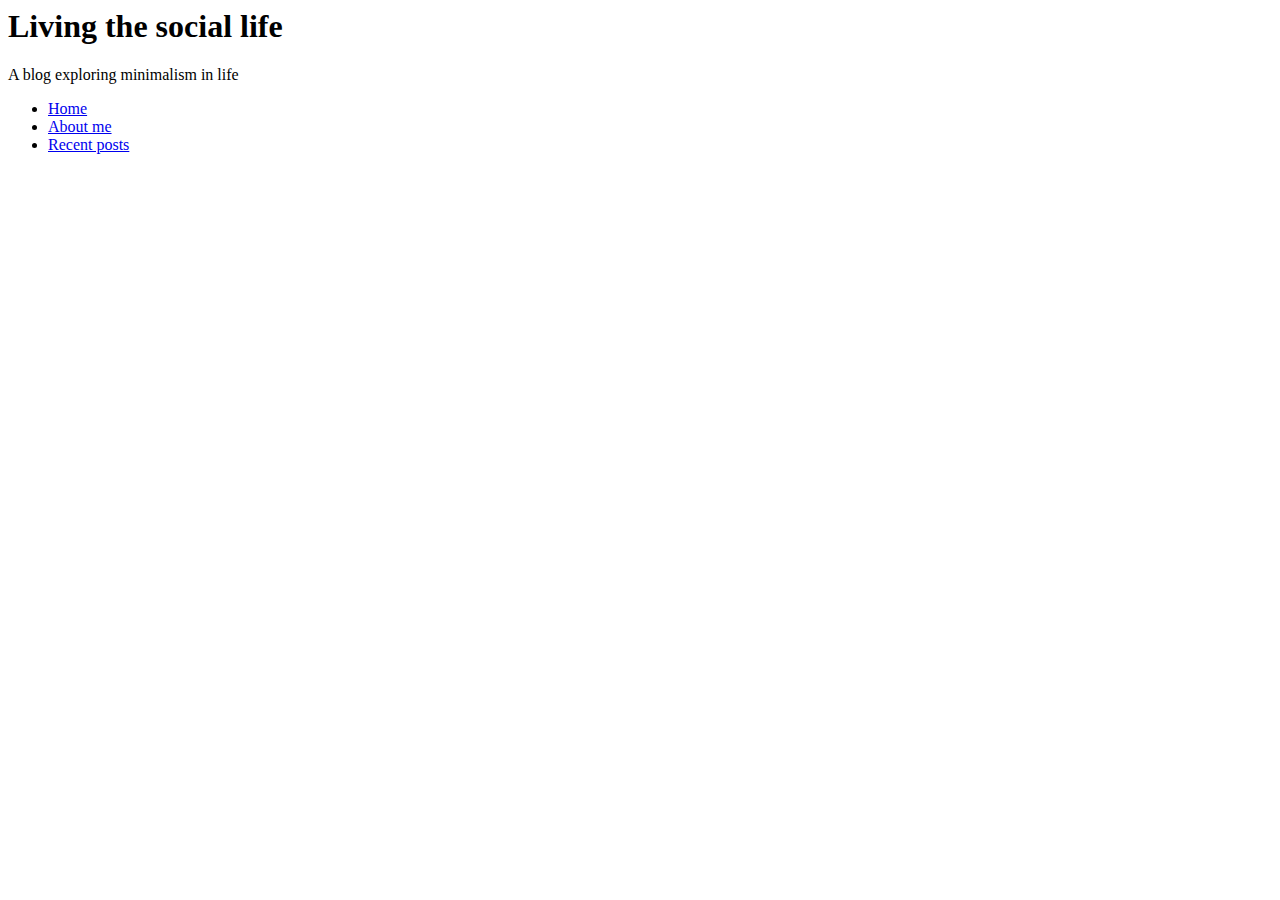
==== responsiveBootcamp/page1/index.html @ ff9ac965 "updated the html and css files" ====
<html>
    <head>
        <link href="https://fonts.googleapis.com/css?family=Lora|Ubuntu:400,700&display=swap" rel="stylesheet">
        <link rel="stylesheet" href="css/styles.css">
    </head>
    <body> 
        <header>
            <div class="container container-nav">
                <div class="site-title">
                    <h1>Living the social life</h1>
                    <p class="subtitle">A blog exploring minimalism in life</p>
                </div>
                <nav>
                    <ul>
                        <li><a href="#">Home</a></li>
                        <li><a href="#">About me</a></li>
                        <li><a href="#">Recent posts</a></li>
                    </ul>
                </nav>
            </div> <!-- / .container -->
        </header>

        <div class="container">
            <main>

            </main>
            <aside>
                
            </aside>
        </div>

        <footer>
            <p></p>
            <p></p>
        </footer>
    </body>
</html>
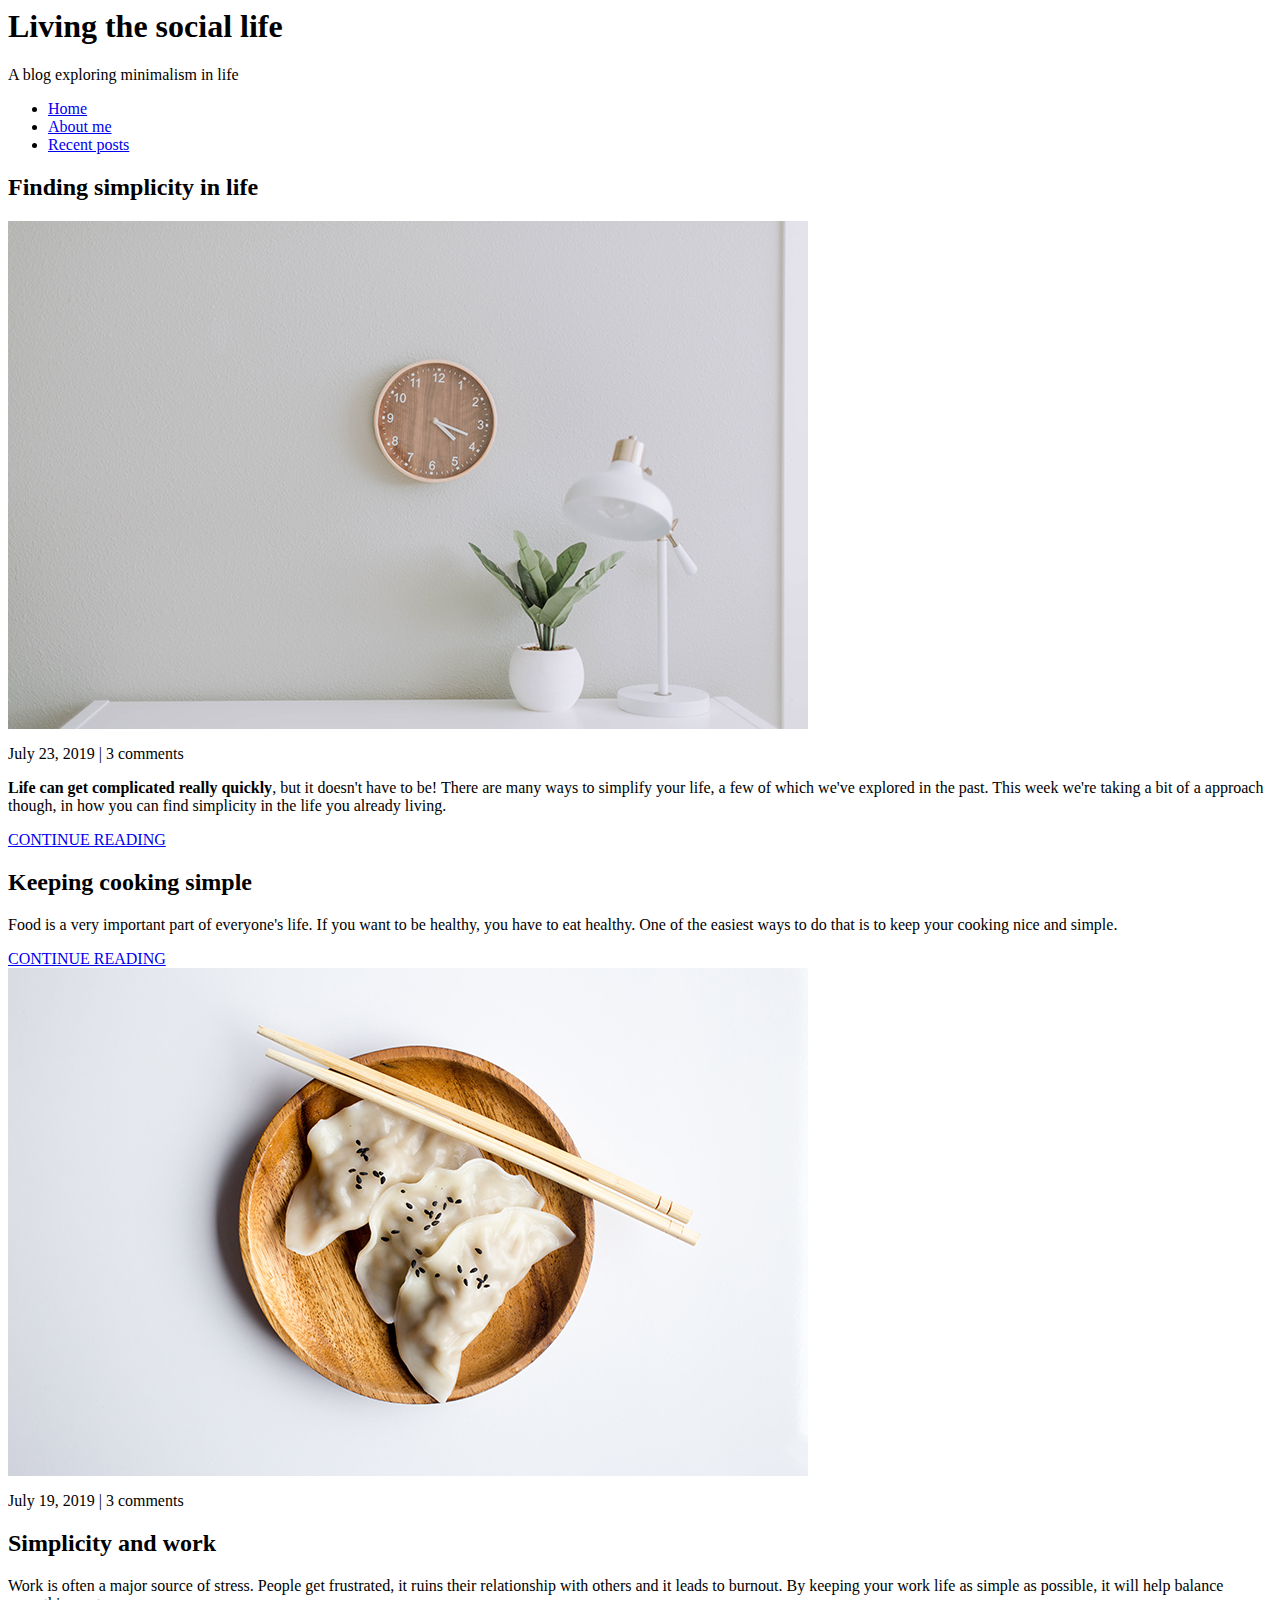
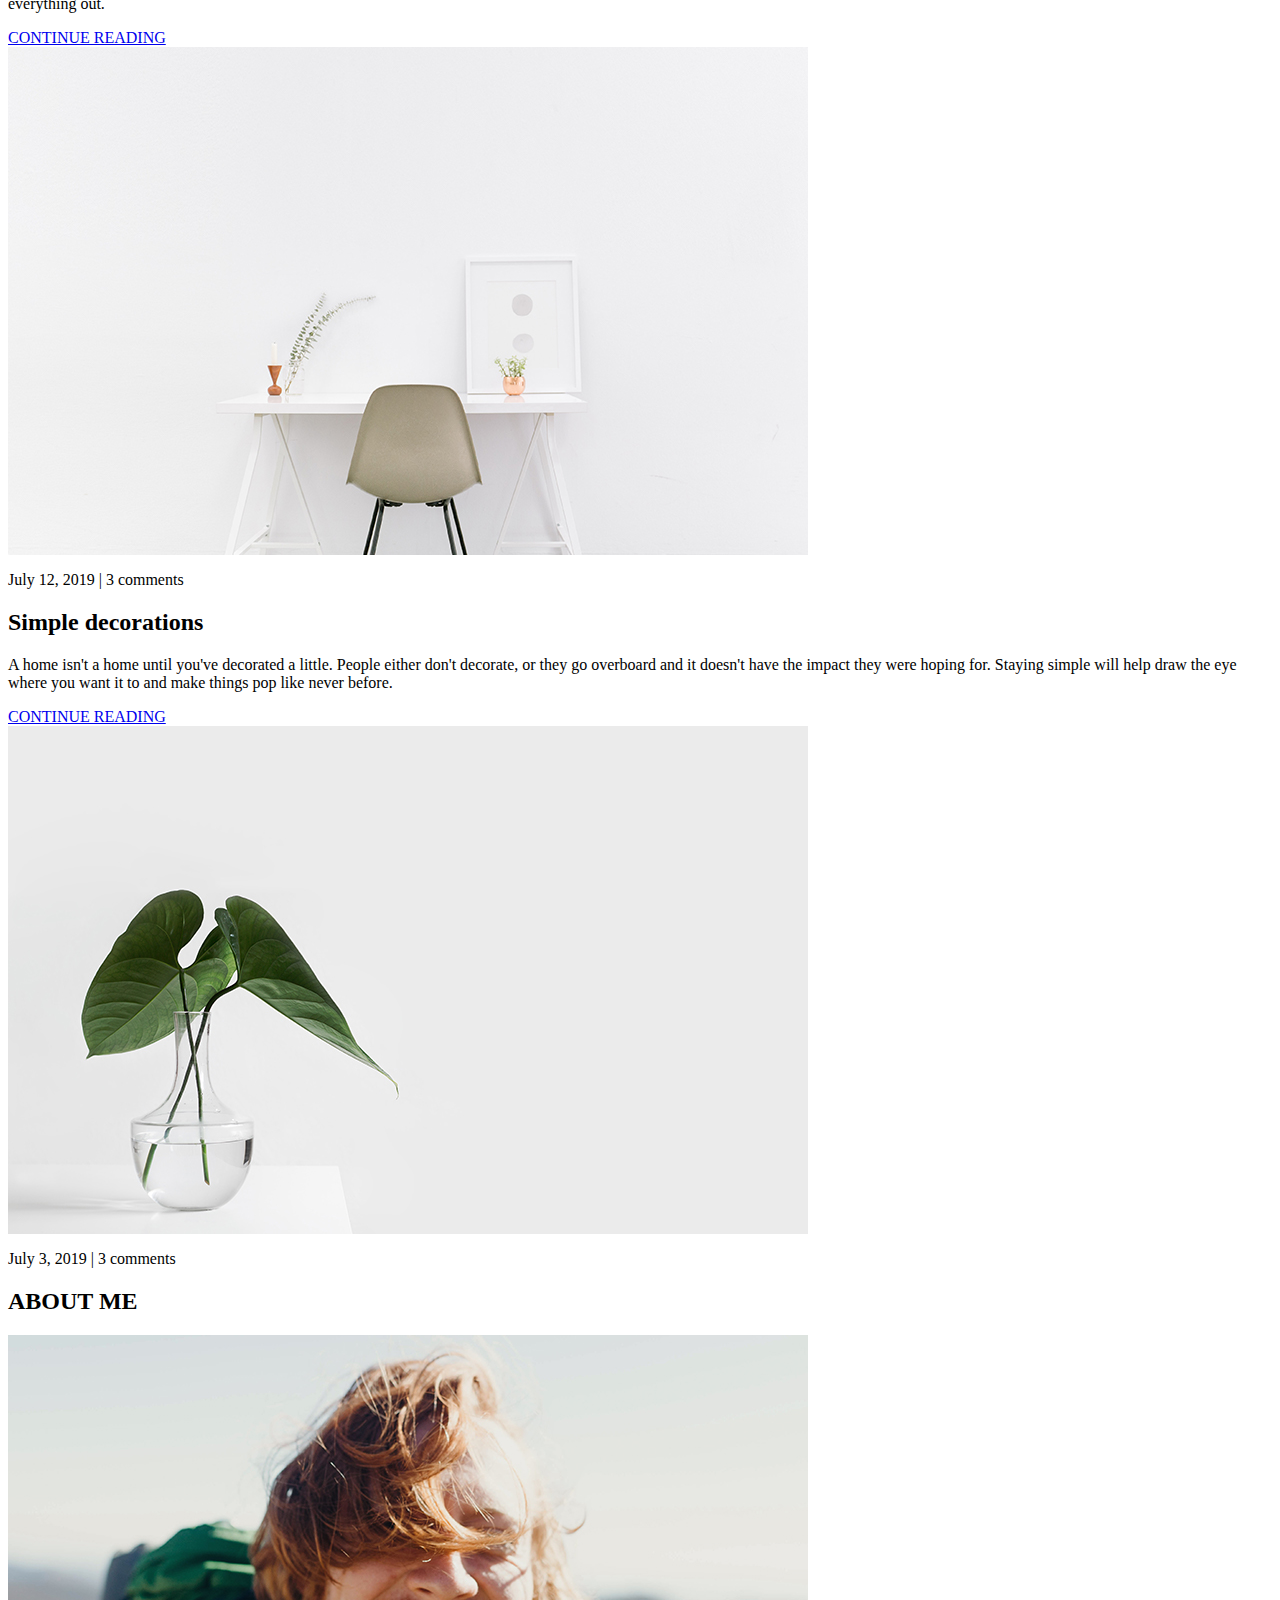
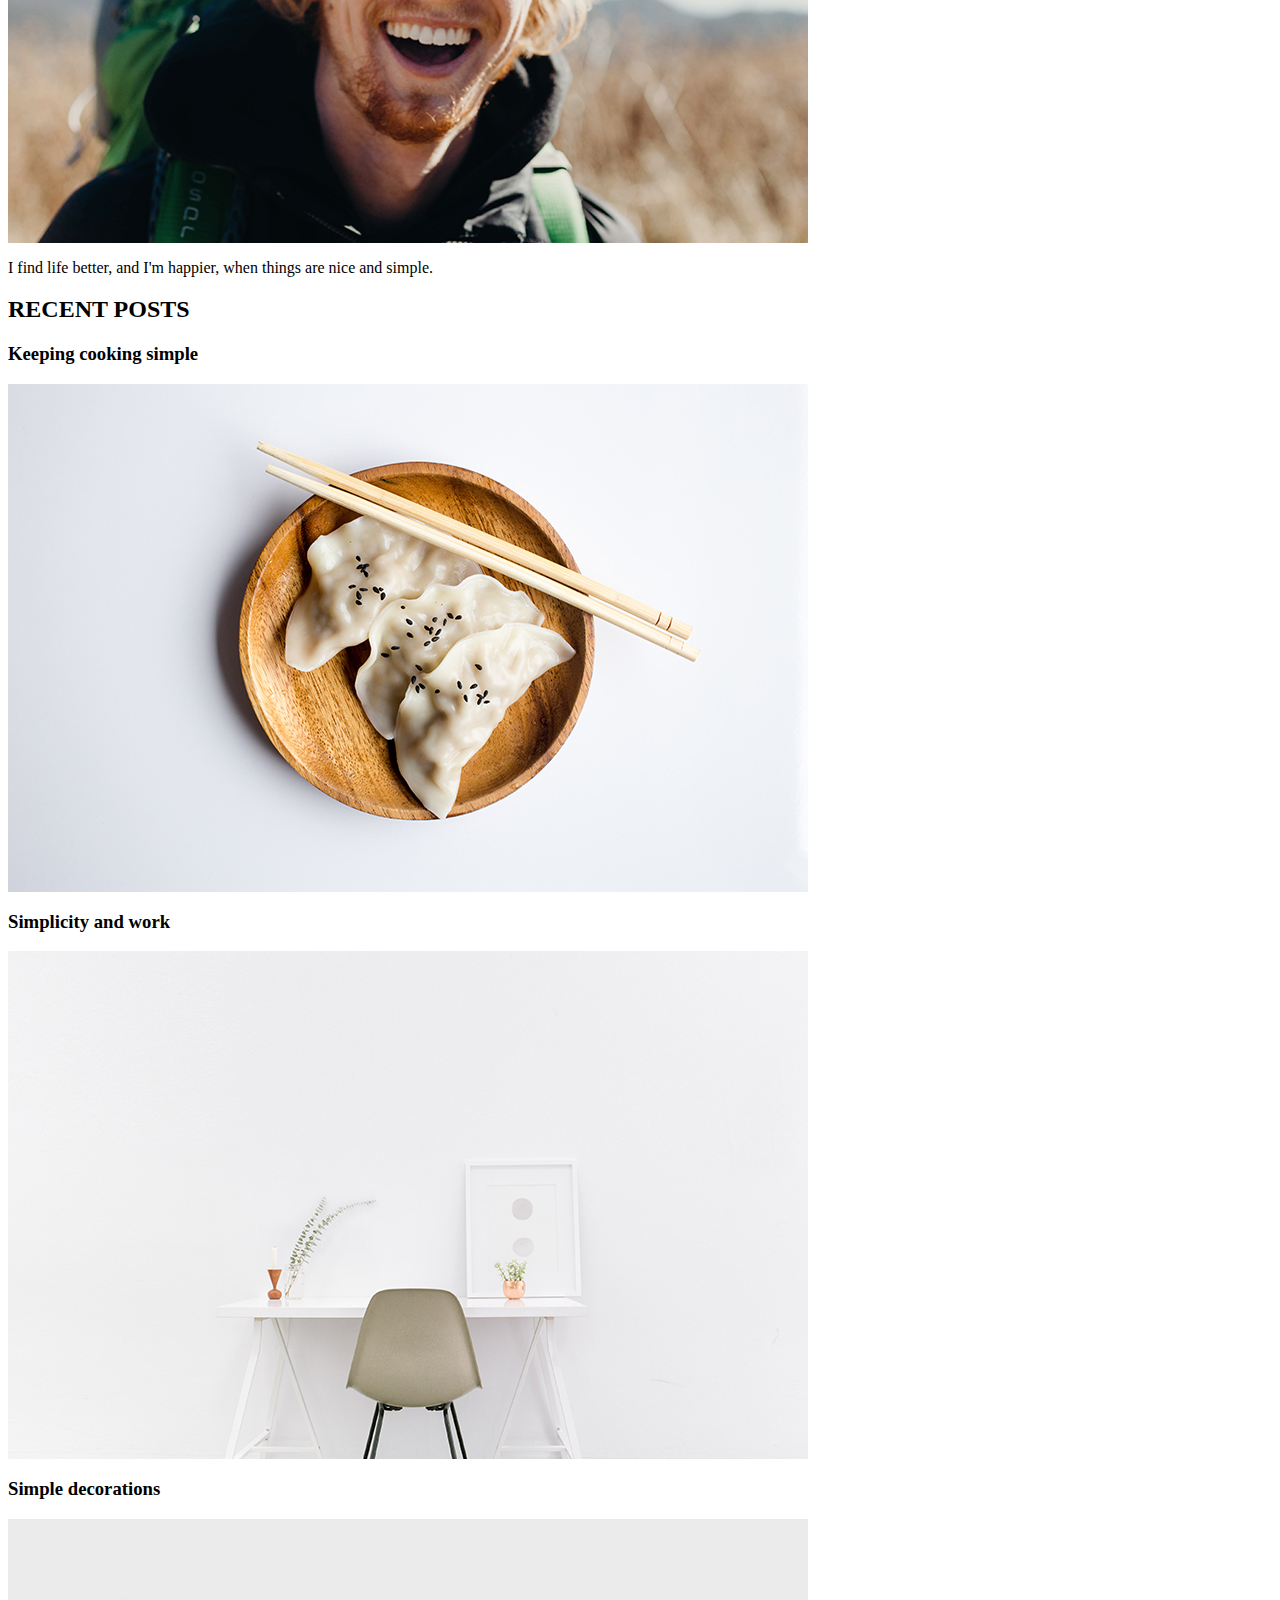
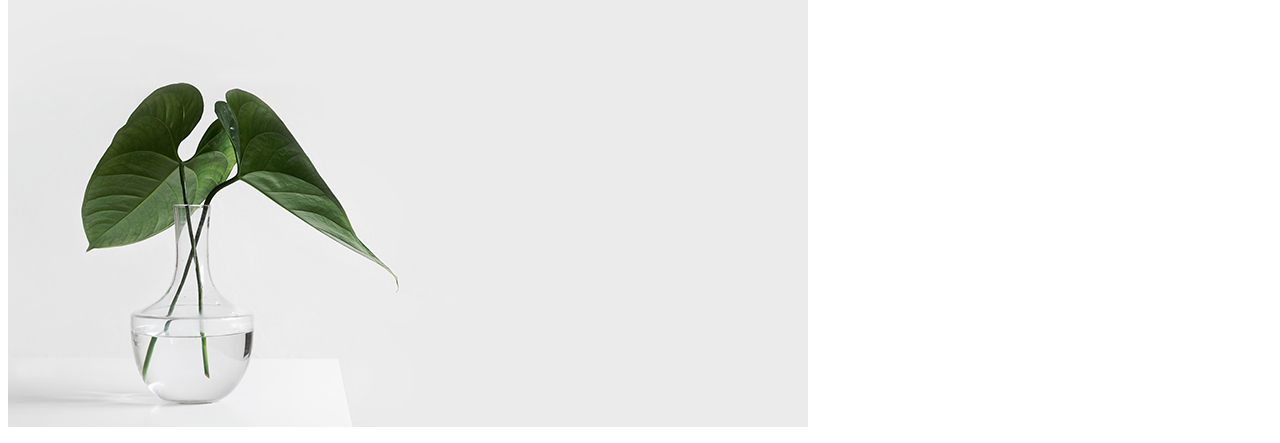
==== commit 17a51ec0: "finsihed with the basic styling typography" ====
--- a/responsiveBootcamp/page1/index.html
+++ b/responsiveBootcamp/page1/index.html
@@ -1,6 +1,6 @@
 <html>
     <head>
-        <link href="https://fonts.googleapis.com/css?family=Lora|Ubuntu:400,700&display=swap" rel="stylesheet">
+        <link href="https://fonts.googleapis.com/css?family=Lora|Ubuntu:300,400,700&display=swap" rel="stylesheet">
         <link rel="stylesheet" href="css/styles.css">
     </head>
     <body> 
@@ -19,19 +19,89 @@
                 </nav>
             </div> <!-- / .container -->
         </header>
-
+        
         <div class="container">
-            <main>
-
+            <main role="main">
+                
+                <article class="article-featured">
+                    <h2 class="article-title">Finding simplicity in life</h2>
+                    <img src="img/life.jpg" alt="simple white desk on a white wall with a plant on the far right side" class="article-image">
+                    <p class="article-info">July 23, 2019 | 3 comments</p>
+                    <p class="article-body"><strong>Life can get complicated really quickly</strong>, but it doesn't have to be! There are many ways to simplify your life, a few of which we've explored in the past. This week we're taking a bit of a approach though, in how you can find simplicity in the life you already living.</p>
+                    <a href="#" class="article-read-more">CONTINUE READING</a>
+                </article>
+                
+                <article class="article-recent">
+                    <div class="article-recent-main">
+                        <h2 class="article-title">Keeping cooking simple </h2>
+                        <p class="article-body">Food is a very important part of everyone's life. If you want to be healthy, you have to eat healthy. One of the easiest ways to do that is to keep your cooking nice and simple.</p>
+                        <a href="#" class="article-read-more">CONTINUE READING</a>
+                    </div>
+                    <div class="article-recent-secondary">
+                        <img src="img/food.jpg" alt="two dumplings on a wood plate with chopsticks" class="article-image">
+                        <p class="article-info">July 19, 2019 | 3 comments</p>
+                    </div>
+                </article>
+                
+                <article class="article-recent">
+                    <div class="article-recent-main">
+                        <h2 class="article-title">Simplicity and work </h2>
+                        <p class="article-body">Work is often a major source of stress. People get frustrated, it ruins their relationship with others and it leads to burnout. By keeping your work life as simple as possible, it will help balance everything out.</p>
+                        <a href="#" class="article-read-more">CONTINUE READING</a>
+                    </div>
+                    <div class="article-recent-secondary">
+                        <img src="img/work.jpg" alt="a chair white chair at a white desk on a white wall" class="article-image">
+                        <p class="article-info">July 12, 2019 | 3 comments</p>
+                    </div>
+                </article>
+                
+                <article class="article-recent">
+                    <div class="article-recent-main">
+                        <h2 class="article-title">Simple decorations</h2>
+                        <p class="article-body">A home isn't a home until you've decorated a little. People either don't decorate, or they go overboard and it doesn't have the impact they were hoping for. Staying simple will help draw the eye where you want it to and make things pop like never before.</p>
+                        <a href="#" class="article-read-more">CONTINUE READING</a>
+                    </div>
+                    <div class="article-recent-secondary">
+                        <img src="img/deco.jpg" alt="a green plant in a clear, round vase with water in it" class="article-image">
+                        <p class="article-info">July 3, 2019 | 3 comments</p>
+                    </div>
+                </article>
             </main>
-            <aside>
+            
+            <aside class="sidebar">
+                
+                <div class="sidebar-widget">
+                    <h2 class="widget-title">ABOUT ME</h2>
+                    <img src="img/about-me.jpg" alt="john doe" class="widget-image">
+                    <p class="widget-body">I find life better, and I'm happier, when things are nice and simple.</p>
+                </div>
+                
+                <div class="sidebar-widget">
+                    <h2 class="widget-title">RECENT POSTS</h2>
+                    <div class="widget-recent-post">
+                        <h3 class="widget-recent-post-title">Keeping cooking simple</h3>
+                        <img src="img/food.jpg" alt="two dumplings on a wood plate with chopsticks" class="widget-image">
+                    </div>
+                    <div class="widget-recent-post">
+                        <h3 class="widget-recent-post-title">Simplicity and work</h3>
+                        <img src="img/work.jpg" alt="a chair white chair at a white desk on a white wall" class="widget-image">
+                    </div>
+                    <div class="widget-recent-post">
+                        <h3 class="widget-recent-post-title">Simple decorations</h3>
+                        <img src="img/deco.jpg" alt="a green plant in a clear, round vase with water in it" class="widget-image">
+                    </div>
+                </div>
                 
             </aside>
+            
         </div>
-
+        
+        
         <footer>
             <p></p>
             <p></p>
         </footer>
+        
+        
     </body>
 </html>